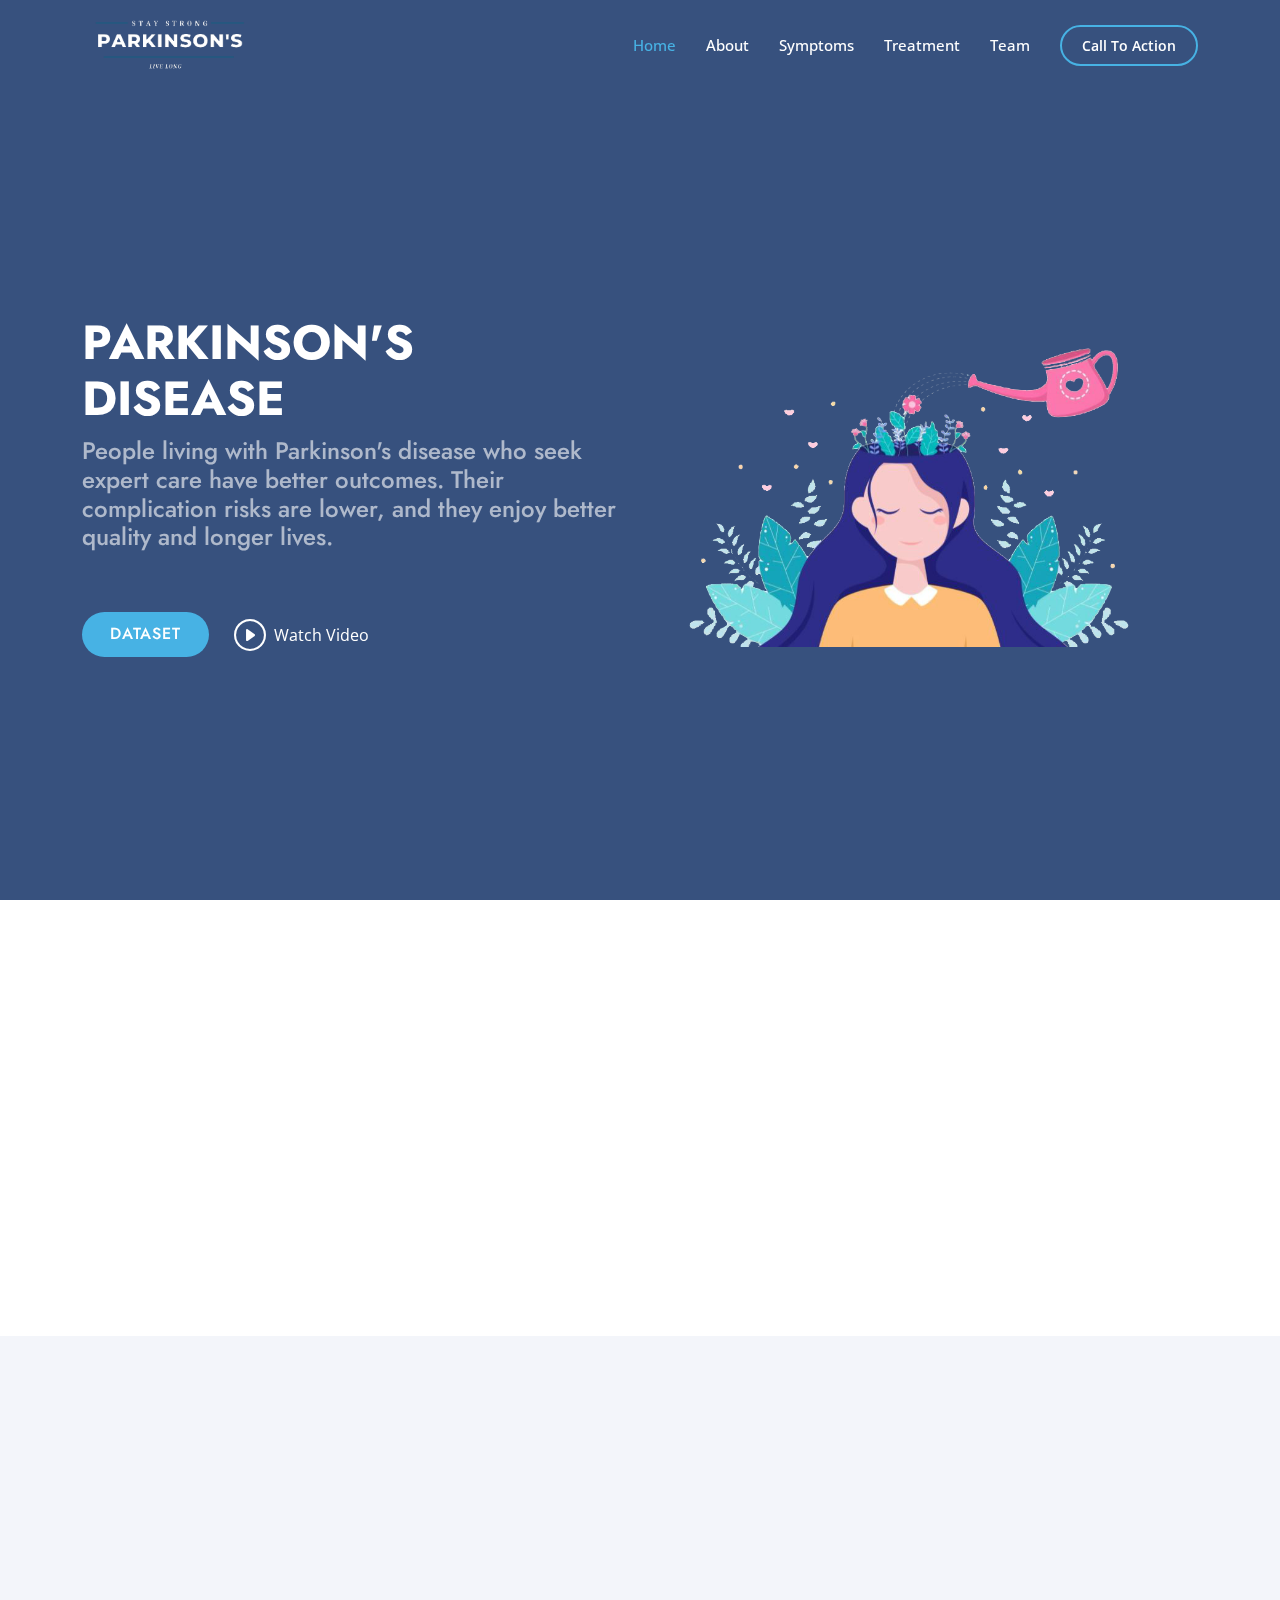
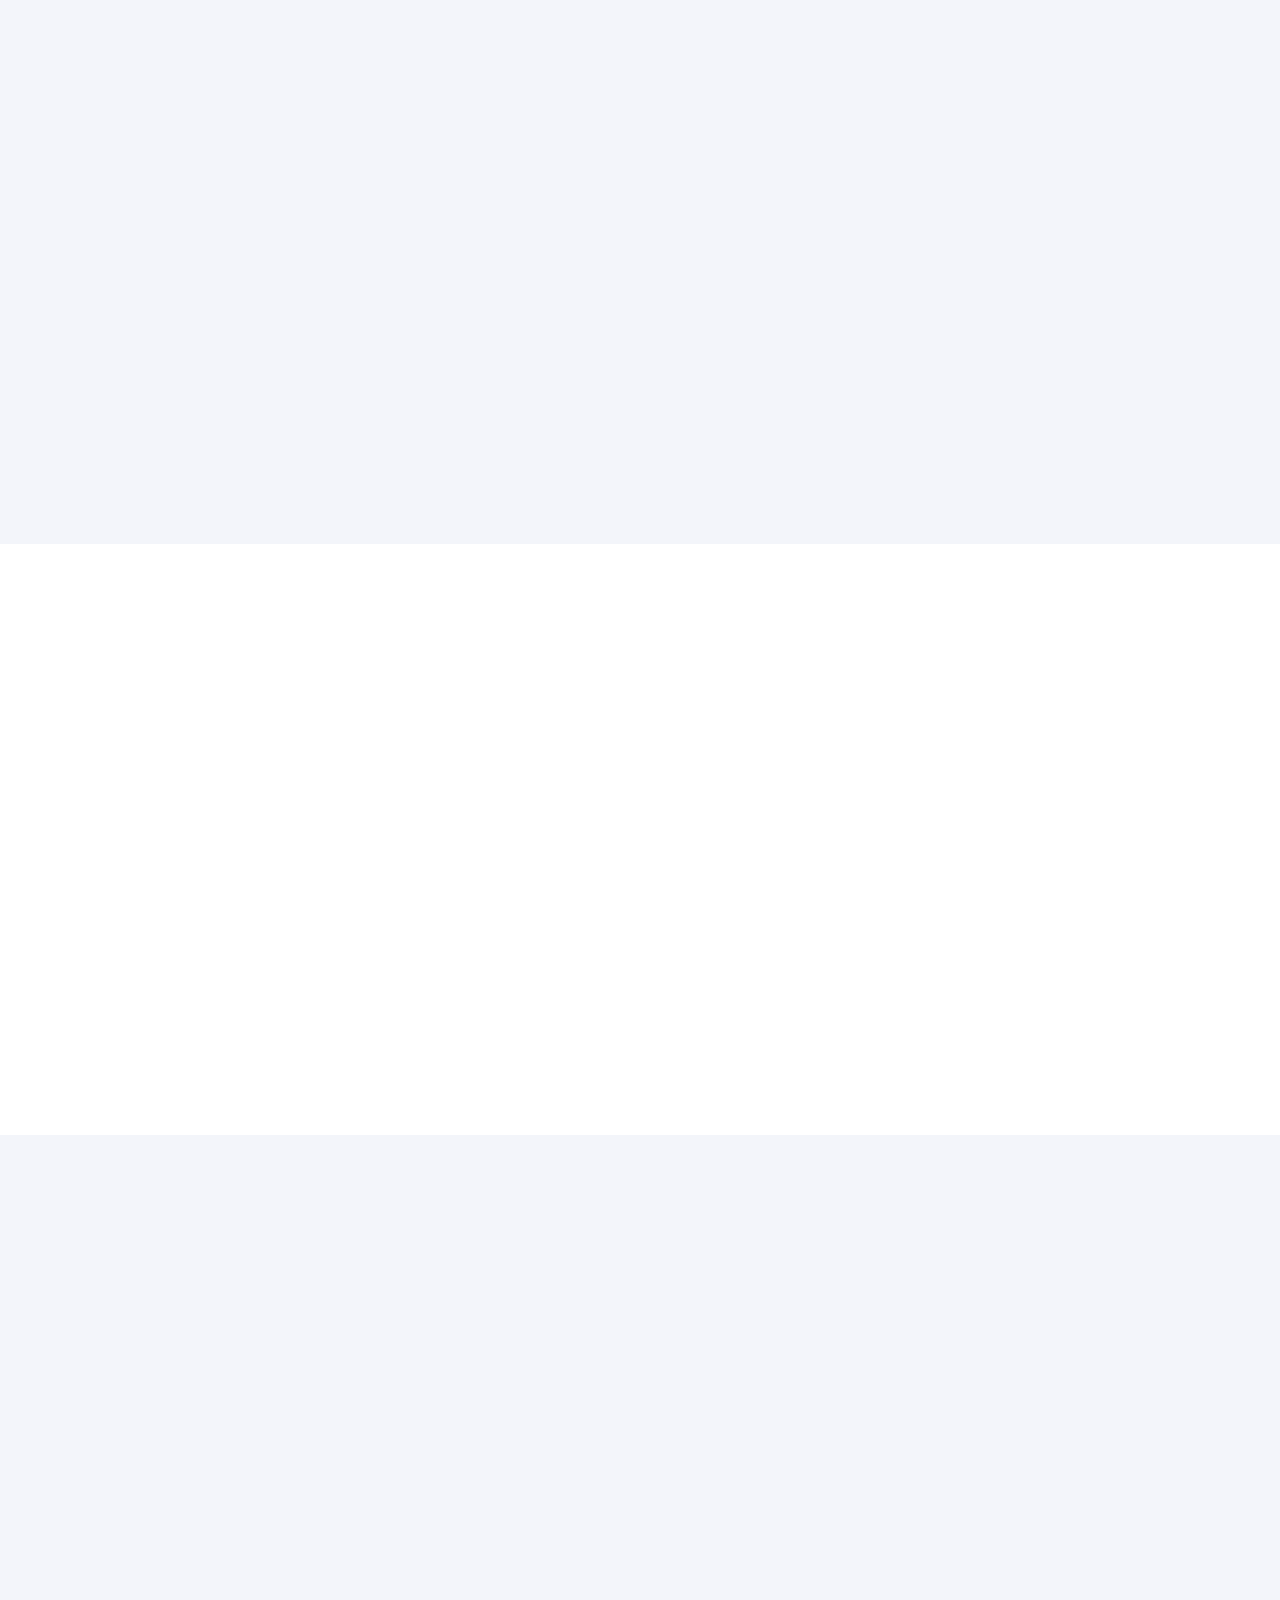
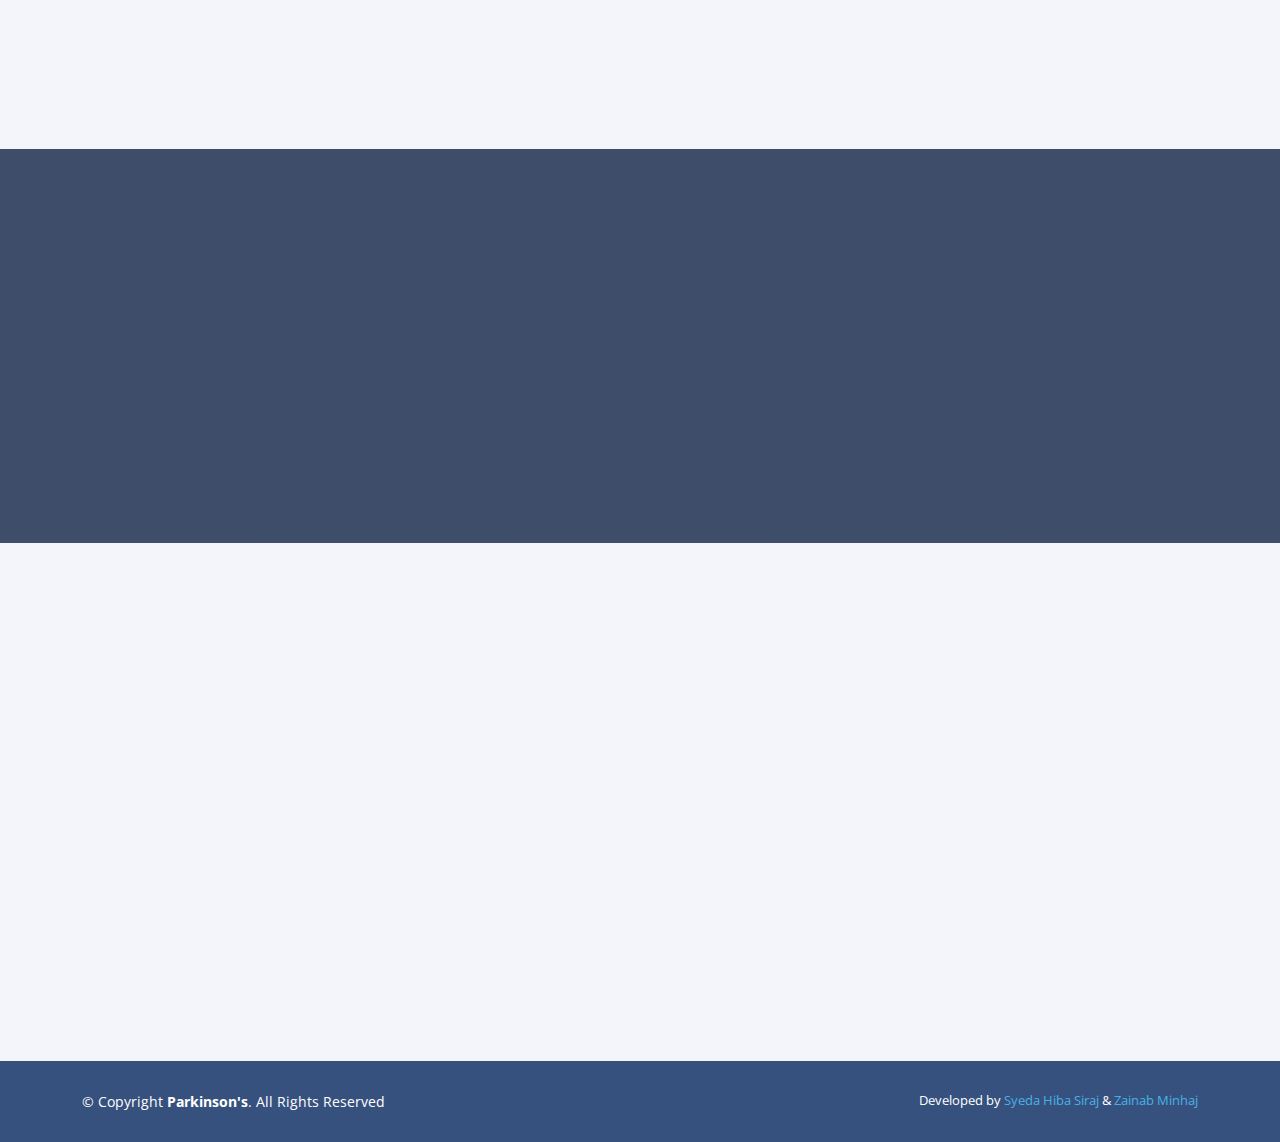
==== index.html @ 61bc29c6 "first commit" ====
<!DOCTYPE html>
<html lang="en">

<head>
  <meta charset="utf-8">
  <meta content="width=device-width, initial-scale=1.0" name="viewport">

  <meta content="" name="description">
  <meta content="" name="keywords">

  <!-- Favicons -->
  <link href="assets/img/main-bg.png" rel="icon">

  <!-- Google Fonts -->
  <link href="https://fonts.googleapis.com/css?family=Open+Sans:300,300i,400,400i,600,600i,700,700i|Jost:300,300i,400,400i,500,500i,600,600i,700,700i|Poppins:300,300i,400,400i,500,500i,600,600i,700,700i" rel="stylesheet">

  <!-- Vendor CSS Files -->
  <link href="assets/vendor/aos/aos.css" rel="stylesheet">
  <link href="assets/vendor/bootstrap/css/bootstrap.min.css" rel="stylesheet">
  <link href="assets/vendor/bootstrap-icons/bootstrap-icons.css" rel="stylesheet">
  <link href="assets/vendor/boxicons/css/boxicons.min.css" rel="stylesheet">
  <link href="assets/vendor/glightbox/css/glightbox.min.css" rel="stylesheet">
  <link href="assets/vendor/remixicon/remixicon.css" rel="stylesheet">
  <link href="assets/vendor/swiper/swiper-bundle.min.css" rel="stylesheet">

  <!-- Main CSS File -->
  <link href="assets/css/style.css" rel="stylesheet">
</head>

<body>

  <!-- ======= Header ======= -->
  <header id="header" class="fixed-top ">
    <div class="container d-flex align-items-center">

      <!-- <h1 class="logo me-auto"><a href="index.html">Arsha</a></h1> -->
      <a href="index.html" class="logo me-auto"><img src="assets/img/logo.png" alt="" class="img"></a>

      <nav id="navbar" class="navbar">
        <ul>
          <li><a class="nav-link scrollto active" href="#hero">Home</a></li>
          <li><a class="nav-link scrollto" href="#about">About</a></li>
          <li><a class="nav-link scrollto" href="#skills">Symptoms</a></li>
          <li><a class="nav-link scrollto" href="#services">Treatment</a></li>
          <li><a class="nav-link scrollto" href="#team">Team</a></li>
          <!-- <li><a class="nav-link scrollto" href="#contact">Work Flow</a></li> -->
          <li><a class="getstarted scrollto" href="#cta">Call To Action</a></li>
        </ul>
        <i class="bi bi-list mobile-nav-toggle"></i>
      </nav><!-- .navbar -->

    </div>
  </header><!-- End Header -->

  <!-- ======= Hero Section ======= -->
  <section id="hero" class="d-flex align-items-center">

    <div class="container">
      <div class="row">
        <div class="col-lg-6 d-flex flex-column justify-content-center pt-4 pt-lg-0 order-2 order-lg-1" data-aos="fade-up" data-aos-delay="200">
          <h1>PARKINSON'S DISEASE</h1>
          <h2>People living with Parkinson's disease who seek expert care have better outcomes. Their complication risks are lower, and they enjoy better quality and longer lives.</h2>
          <div class="d-flex justify-content-center justify-content-lg-start">
            <a href="https://drive.google.com/file/d/1nXP-bXCT-gIPBkwnV91a4RFwN1dkBr7x/view?usp=sharing" class="btn-get-started scrollto">DATASET</a>
            <a href="https://www.youtube.com/watch?v=ODX2-C2uEAs" class="glightbox btn-watch-video"><i class="bi bi-play-circle"></i><span>Watch Video</span></a>
          </div>
        </div>
        <div class="col-lg-6 order-1 order-lg-2 hero-img" data-aos="zoom-in" data-aos-delay="200">
          <img src="assets/img/new-bg-illustration.png" class="img-fluid animated" alt="">
        </div>
      </div>
    </div>

  </section><!-- End Hero -->

  <main id="main">

    <!-- ======= Cliens Section ======= -->
    <!-- <section id="cliens" class="cliens section-bg">
      <div class="container">

        <div class="row" data-aos="zoom-in">

          <div class="col-lg-2 col-md-4 col-6 d-flex align-items-center justify-content-center">
            <img src="assets/img/clients/client-1.png" class="img-fluid" alt="">
          </div>

          <div class="col-lg-2 col-md-4 col-6 d-flex align-items-center justify-content-center">
            <img src="assets/img/clients/client-2.png" class="img-fluid" alt="">
          </div>

          <div class="col-lg-2 col-md-4 col-6 d-flex align-items-center justify-content-center">
            <img src="assets/img/clients/client-3.png" class="img-fluid" alt="">
          </div>

          <div class="col-lg-2 col-md-4 col-6 d-flex align-items-center justify-content-center">
            <img src="assets/img/clients/client-4.png" class="img-fluid" alt="">
          </div>

          <div class="col-lg-2 col-md-4 col-6 d-flex align-items-center justify-content-center">
            <img src="assets/img/clients/client-5.png" class="img-fluid" alt="">
          </div>

          <div class="col-lg-2 col-md-4 col-6 d-flex align-items-center justify-content-center">
            <img src="assets/img/clients/client-6.png" class="img-fluid" alt="">
          </div>

        </div>

      </div>
    </section>End Cliens Section -->

    <!-- ======= About Us Section ======= -->
    <section id="about" class="about">
      <div class="container" data-aos="fade-up">

        <div class="section-title">
          <h2>What is Parkinson’s disease?</h2>
        </div>

        <div class="row content">
          <div class="col-lg-6">
            <p>
              Parkinson’s disease is a nervous system disease that affects your ability to control movement.
            </p>
            <ul>
              <li><i class="ri-check-double-line"></i>About 50% more men than women get Parkinson’s disease. </li>
              <li><i class="ri-check-double-line"></i>It is most commonly seen in persons 60 years of age and older.</li>
              <li><i class="ri-check-double-line"></i>About 60,000 new cases of Parkinson’s disease are diagnosed in the United States each year.</li>
            </ul>
          </div>
          <div class="col-lg-6 pt-4 pt-lg-0">
            <p>
              The disease usually starts out slowly and worsens over time. If you have Parkinson’s disease, you may shake, have muscle stiffness, and have trouble walking and maintaining your balance and coordination. As the disease worsens, you may have trouble talking, sleeping, have mental and memory problems, experience behavioral changes and have other symptoms.
            </p>
            <a href="https://my.clevelandclinic.org/health/diseases/8525-parkinsons-disease-an-overview" class="btn-learn-more">Learn More</a>
          </div>
        </div>

      </div>
    </section><!-- End About Us Section -->

    <!-- ======= Why Us Section ======= -->
    <section id="why-us" class="why-us section-bg">
      <div class="container-fluid" data-aos="fade-up">

        <div class="row">

          <div class="col-lg-7 d-flex flex-column justify-content-center align-items-stretch  order-2 order-lg-1">

            <div class="content">
              <h3>Different stages of <strong>Parkinson’s disease?</strong></h3>
              <p>
                Each person with Parkinson’s disease experiences symptoms in their own unique way. The disease progresses from early stage to mid-stage to advanced stage. 
              </p>
            </div>

            <div class="accordion-list">
              <ul>
                <li>
                  <a data-bs-toggle="collapse" class="collapse" data-bs-target="#accordion-list-1"><span>01</span> Early stage : The initial state <i class="bx bx-chevron-down icon-show"></i><i class="bx bx-chevron-up icon-close"></i></a>
                  <div id="accordion-list-1" class="collapse show" data-bs-parent=".accordion-list">
                    <p>
                      Early symptoms of Parkinson’s disease are usually mild and typically occur slowly and do not interfere with daily activities. Sometimes early symptoms are not easy to detect or you may think early symptoms are simply normal signs of aging. You may have fatigue or a general sense of uneasiness. You may feel a slight tremor or have difficulty standing.
                    </p>
                  </div>
                </li>

                <li>
                  <a data-bs-toggle="collapse" data-bs-target="#accordion-list-2" class="collapsed"><span>02</span> Mid-stage : The intermediate state <i class="bx bx-chevron-down icon-show"></i><i class="bx bx-chevron-up icon-close"></i></a>
                  <div id="accordion-list-2" class="collapse" data-bs-parent=".accordion-list">
                    <p>
                      Symptoms start getting worse. Tremor, muscle stiffness and movement problems may now affect both sides of the body. Balance problems and falls are becoming more common. You may still be fully independent but daily tasks of everyday living, such as bathing and dressing, are becoming more difficult to do and take longer to complete.
                    </p>
                  </div>
                </li>

                <li>
                  <a data-bs-toggle="collapse" data-bs-target="#accordion-list-3" class="collapsed"><span>03</span> Advanced stage : The eventual state <i class="bx bx-chevron-down icon-show"></i><i class="bx bx-chevron-up icon-close"></i></a>
                  <div id="accordion-list-3" class="collapse" data-bs-parent=".accordion-list">
                    <p>
                      You now require a wheelchair to get around or are bedridden. You may experience hallucinations or delusions. You now require full-time nursing care.
                    </p>
                  </div>
                </li>

              </ul>
            </div>

          </div>

          <div class="col-lg-5 align-items-stretch order-1 order-lg-2 img" style='background-image: url("assets/img/bg-illustration.png");' data-aos="zoom-in" data-aos-delay="150">&nbsp;</div>
        </div>

      </div>
    </section><!-- End Why Us Section -->

    <!-- ======= Skills Section ======= -->
    <section id="skills" class="skills">
      <div class="container" data-aos="fade-up">

        <div class="row">
          <div class="col-lg-6 d-flex align-items-center" data-aos="fade-right" data-aos-delay="100">
            <img src="assets/img/symptoms.png" class="img-fluid" alt="">
          </div>
          <div class="col-lg-6 pt-4 pt-lg-0 content" data-aos="fade-left" data-aos-delay="100">
            <h3>PD Symptoms</h3>
            <p class="fst-italic">
              Symptoms of Parkinson’s disease and the rate of decline vary widely from person to person.
            </p>

            <div class="skills-content">

              <div class="progress">
                <span class="skill">Tremor <i class="val">87%</i></span>
                <div class="progress-bar-wrap">
                  <div class="progress-bar" role="progressbar" aria-valuenow="87" aria-valuemin="0" aria-valuemax="100"></div>
                </div>
              </div>

              <div class="progress">
                <span class="skill">Slowness of movement<i class="val">80%</i></span>
                <div class="progress-bar-wrap">
                  <div class="progress-bar" role="progressbar" aria-valuenow="80" aria-valuemin="0" aria-valuemax="100"></div>
                </div>
              </div>

              <div class="progress">
                <span class="skill">Rigid muscles/stiff limbs <i class="val">75%</i></span>
                <div class="progress-bar-wrap">
                  <div class="progress-bar" role="progressbar" aria-valuenow="75" aria-valuemin="0" aria-valuemax="100"></div>
                </div>
              </div>

              <div class="progress">
                <span class="skill">Coordination problems <i class="val">65%</i></span>
                <div class="progress-bar-wrap">
                  <div class="progress-bar" role="progressbar" aria-valuenow="65" aria-valuemin="0" aria-valuemax="100"></div>
                </div>
              </div>

              <div class="progress">
                <span class="skill">Muscle twisting, spasms or cramps <i class="val">55%</i></span>
                <div class="progress-bar-wrap">
                  <div class="progress-bar" role="progressbar" aria-valuenow="55" aria-valuemin="0" aria-valuemax="100"></div>
                </div>
              </div>

              <div class="progress">
                <span class="skill">Stooped posture <i class="val">47%</i></span>
                <div class="progress-bar-wrap">
                  <div class="progress-bar" role="progressbar" aria-valuenow="47" aria-valuemin="0" aria-valuemax="100"></div>
                </div>
              </div>

            </div>

          </div>
        </div>

      </div>
    </section><!-- End Skills Section -->

    <!-- ======= Treatment Section ======= -->
    <section id="services" class="services section-bg">
      <div class="container" data-aos="fade-up">

        <div class="section-title">
          <h2>Treatment</h2>
          <p>Medications are the main treatment method for patients with Parkinson’s disease. Doctors work closely with there patients to develop a treatment plan best suited for them based on the severity of the Parkinson's disease at the time of diagnosis, side effects of the drug class and success or failure of symptom control of the medications that they try.</p>
        </div>

        <div class="row">
          <div class="col-xl-3 col-md-6 d-flex align-items-stretch" data-aos="zoom-in" data-aos-delay="100">
            <div class="icon-box">
              <div class="icon"><i class="bx bxl-dribbble"></i></div>
              <h4><a href="https://go.drugbank.com/drugs/DB01235">Levodopa</a></h4>
              <p>Nerve cells use levodopa to make dopamine, which replenishes the low amount found in the brain of persons with Parkinson’s disease.</p>
            </div>
          </div>

          <div class="col-xl-3 col-md-6 d-flex align-items-stretch mt-4 mt-md-0" data-aos="zoom-in" data-aos-delay="200">
            <div class="icon-box">
              <div class="icon"><i class="bx bx-file"></i></div>
              <h4><a href="https://www.parkinson.org/Understanding-Parkinsons/Treatment/Prescription-Medications/MAO-B-Inhibitors">MAO B inhibitors</a></h4>
              <p>These drugs block a particular brain enzyme – monoamine oxidase B (MAO B) – that breaks down dopamine in one's brain. </p>
            </div>
          </div>

          <div class="col-xl-3 col-md-6 d-flex align-items-stretch mt-4 mt-xl-0" data-aos="zoom-in" data-aos-delay="300">
            <div class="icon-box">
              <div class="icon"><i class="bx bx-tachometer"></i></div>
              <h4><a href="https://www.healthline.com/health/anticholinergics#:~:text=Anticholinergics%20are%20drugs%20that%20block,urinary%20incontinence">Anticholinergics</a></h4>
              <p>These drugs help reduce tremor and muscle stiffness. Examples include benztropine (Cogentin®) and trihexyphenidyl (Artane®).</p>
            </div>
          </div>

          <div class="col-xl-3 col-md-6 d-flex align-items-stretch mt-4 mt-xl-0" data-aos="zoom-in" data-aos-delay="400">
            <div class="icon-box">
              <div class="icon"><i class="bx bx-layer"></i></div>
              <h4><a href="https://medlineplus.gov/druginfo/meds/a619053.html">Istradefylline</a></h4>
              <p>Istradefylline is an adenosine A2A receptor antagonist. It is used for people taking carbidopa-levodopa but experiencing off symptoms.</p>
            </div>
          </div>

        </div>

      </div>
    </section><!-- End Treatment Section -->

    <!-- ======= Cta Section ======= -->
    <section id="cta" class="cta">
      <div class="container" data-aos="zoom-in">

        <div class="row">
          <div class="col-lg-9 text-center text-lg-start">
            <h3>Call To Action</h3>
            <p>Machine Learning model - SVM (Support Vector Machine Classifier) is being used to evaluate various human voice deflections to confirm Parkinson's disease symptoms. A large amount of data is collected in our model from both the normal person and the previously affected person with Parkinson's disease. Machine learning algorithms are used to train this data. The project achieved an efficiency rate of 88%.</p>
          </div>
          <div class="col-lg-3 cta-btn-container text-center">
            <a class="cta-btn align-middle" href="https://syedahiba19.github.io/Parkinsons-disease-ML-Project/">Call To Action</a>
          </div>
        </div>

      </div>
    </section><!-- End Cta Section -->

    <!-- ======= Team Section ======= -->
    <section id="team" class="team section-bg">
      <div class="container" data-aos="fade-up">

        <div class="section-title">
          <h2>Team</h2>
          <p>
            We are an enthusiastic team from MJCET pursuing 3rd year engineering in the field of Information Technology, who created this website as an information portal to understand what Parkinson's Disease is and have evaluated and worked on SVM (Machine Learning Model) to train it to detect whether a person is suffering from the disease or not.
          </p>
        </div>

        <div class="row">

          <div class="col-lg-6">
            <div class="member d-flex align-items-start" data-aos="zoom-in" data-aos-delay="100">
              <div class="pic"><img src="assets/img/team/team-1.jpg" class="img-fluid" alt="" height="331" width="339"></div>
              <div class="member-info">
                <h4>Syeda Hiba Siraj</h4>
                <span>Student | MJCET</span>
                <p>Developed the website, analyzed PD dataset and worked on the ML code</p>
                <div class="social">
                  <a href=""><i class="ri-twitter-fill"></i></a>
                  <a href=""><i class="ri-facebook-fill"></i></a>
                  <a href=""><i class="ri-instagram-fill"></i></a>
                  <a href=""> <i class="ri-linkedin-box-fill"></i> </a>
                </div>
              </div>
            </div>
          </div>

          <div class="col-lg-6 mt-4 mt-lg-0">
            <div class="member d-flex align-items-start" data-aos="zoom-in" data-aos-delay="200">
              <div class="pic"><img src="assets/img/team/team-2.jpg" class="img-fluid" alt=""></div>
              <div class="member-info">
                <h4>Zainab Minhaj</h4>
                <span>Student | MJCET</span>
                <p>Desgined the skeleton of the website, researched on the ML model - SVM</p>
                <div class="social">
                  <a href=""><i class="ri-twitter-fill"></i></a>
                  <a href=""><i class="ri-facebook-fill"></i></a>
                  <a href=""><i class="ri-instagram-fill"></i></a>
                  <a href=""> <i class="ri-linkedin-box-fill"></i> </a>
                </div>
              </div>
            </div>
          </div>

        </div>

      </div>
    </section><!-- End Team Section -->

  </main><!-- End #main -->

  <!-- ======= Footer ======= -->
  <footer id="footer">

    <div class="container footer-bottom clearfix">
      <div class="copyright">
        &copy; Copyright <strong><span>Parkinson's</span></strong>. All Rights Reserved
      </div>
      <div class="credits">
        Developed by <a href="https://www.linkedin.com/in/syedahiba19/">Syeda Hiba Siraj</a> & <a href="https://www.linkedin.com/in/zainab-minhaj/">Zainab Minhaj</a> 
      </div>
    </div>
  </footer><!-- End Footer -->

  <div id="preloader"></div>
  <a href="#" class="back-to-top d-flex align-items-center justify-content-center"><i class="bi bi-arrow-up-short"></i></a>

  <!-- Vendor JS Files -->
  <script src="assets/vendor/aos/aos.js"></script>
  <script src="assets/vendor/bootstrap/js/bootstrap.bundle.min.js"></script>
  <script src="assets/vendor/glightbox/js/glightbox.min.js"></script>
  <script src="assets/vendor/isotope-layout/isotope.pkgd.min.js"></script>
  <script src="assets/vendor/php-email-form/validate.js"></script>
  <script src="assets/vendor/swiper/swiper-bundle.min.js"></script>
  <script src="assets/vendor/waypoints/noframework.waypoints.js"></script>

  <!-- Template Main JS File -->
  <script src="assets/js/main.js"></script>

</body>

</html>
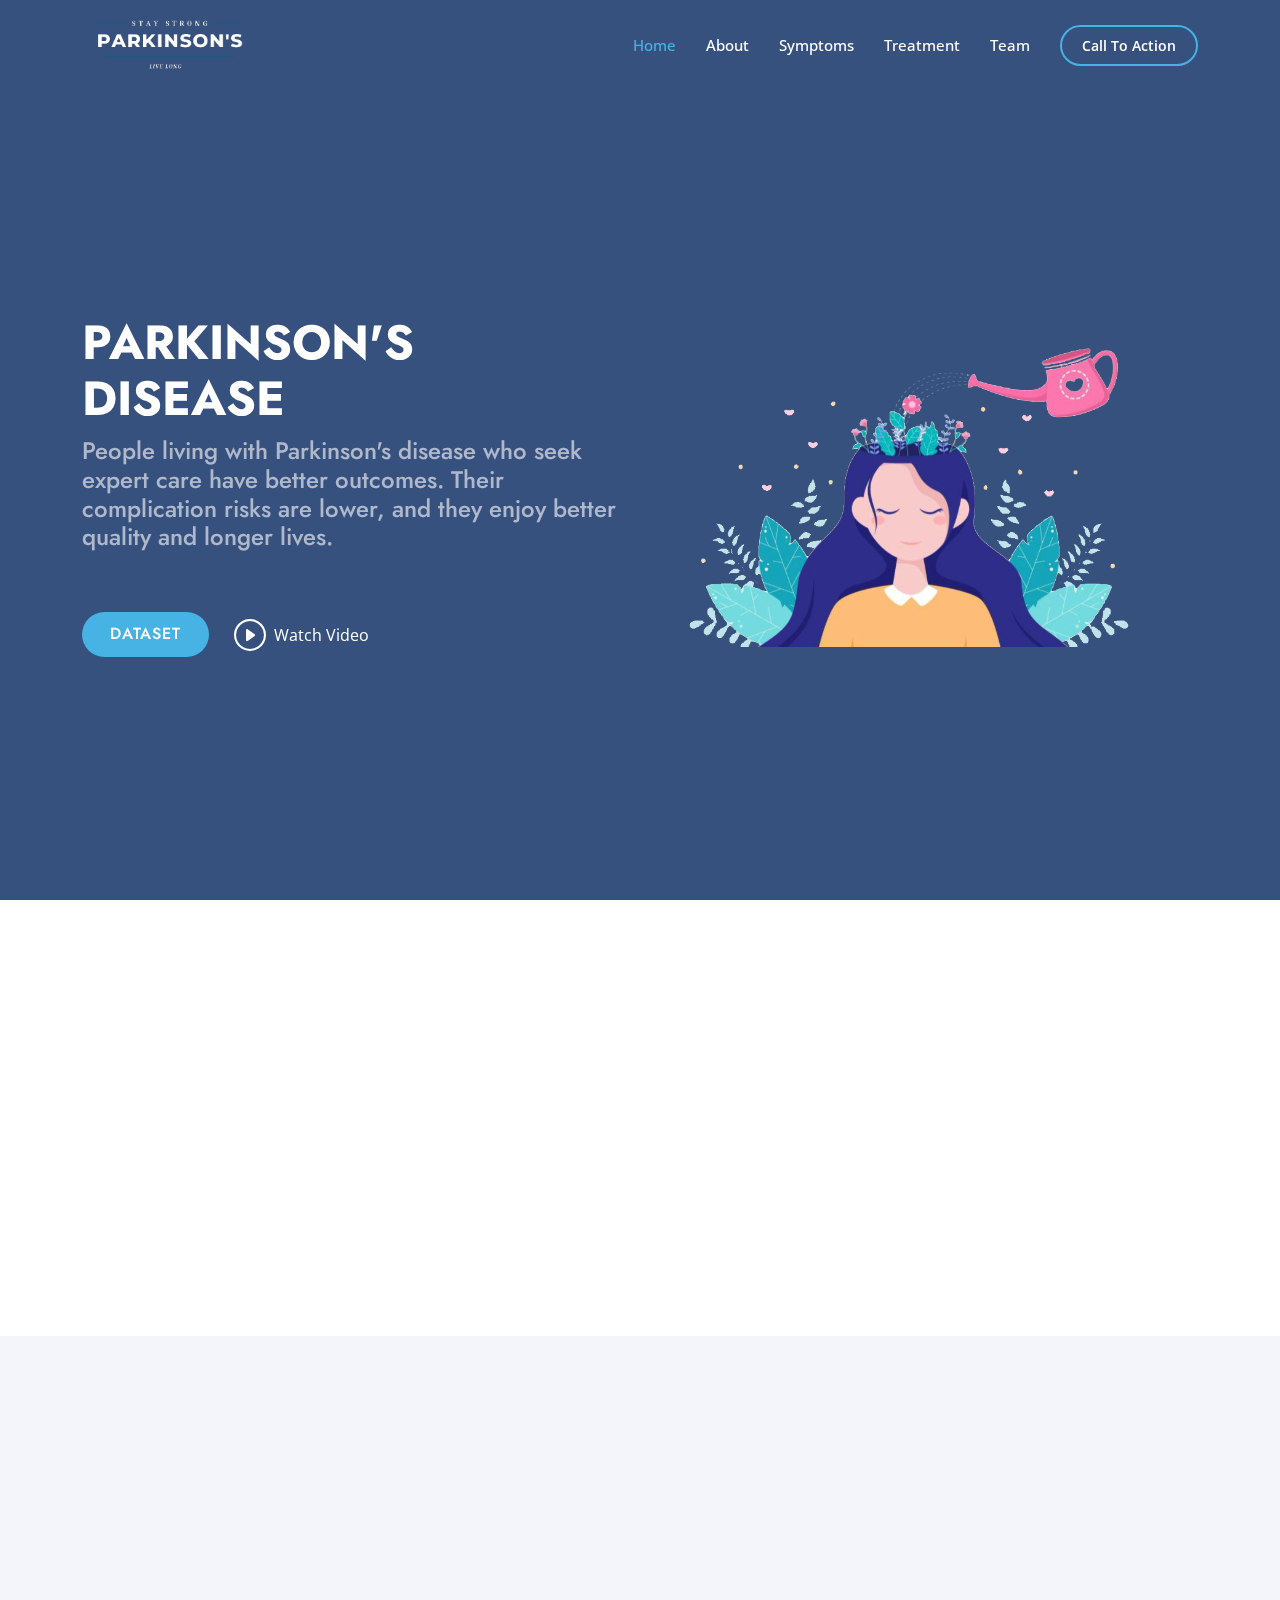
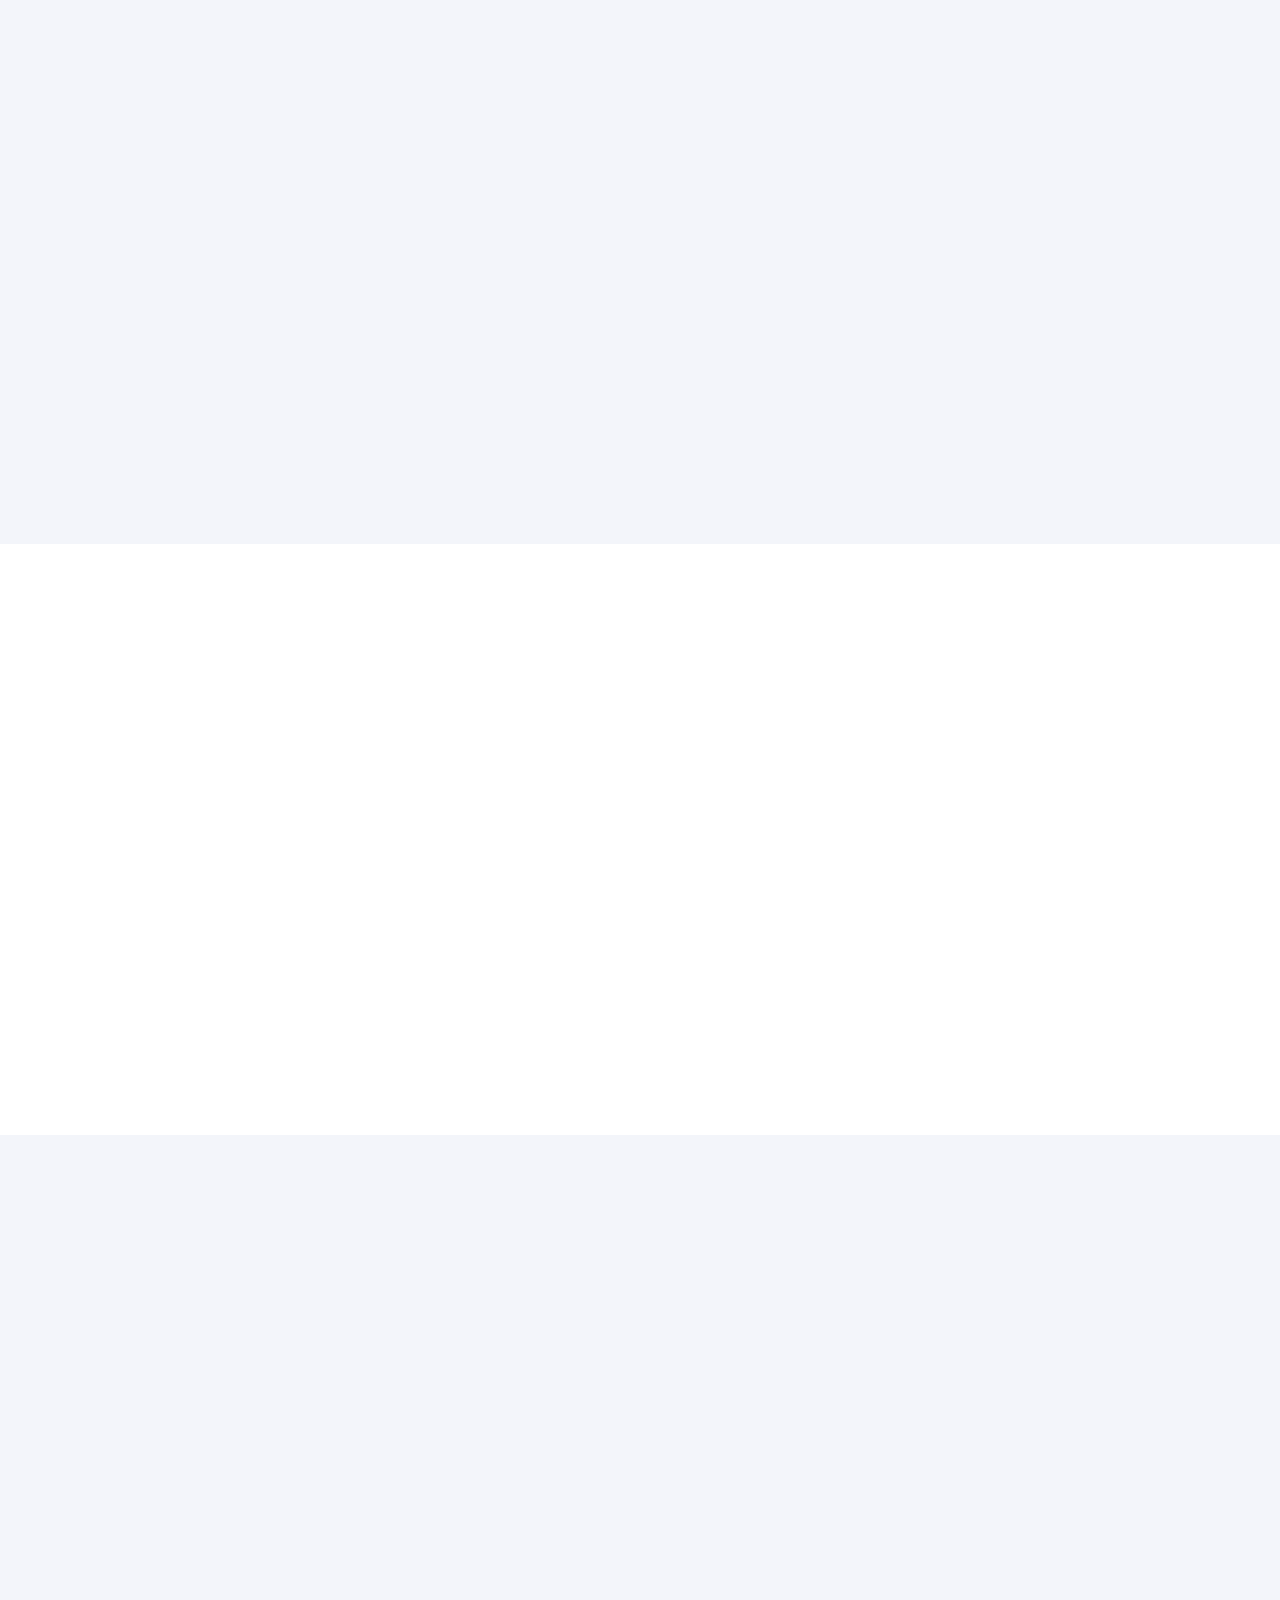
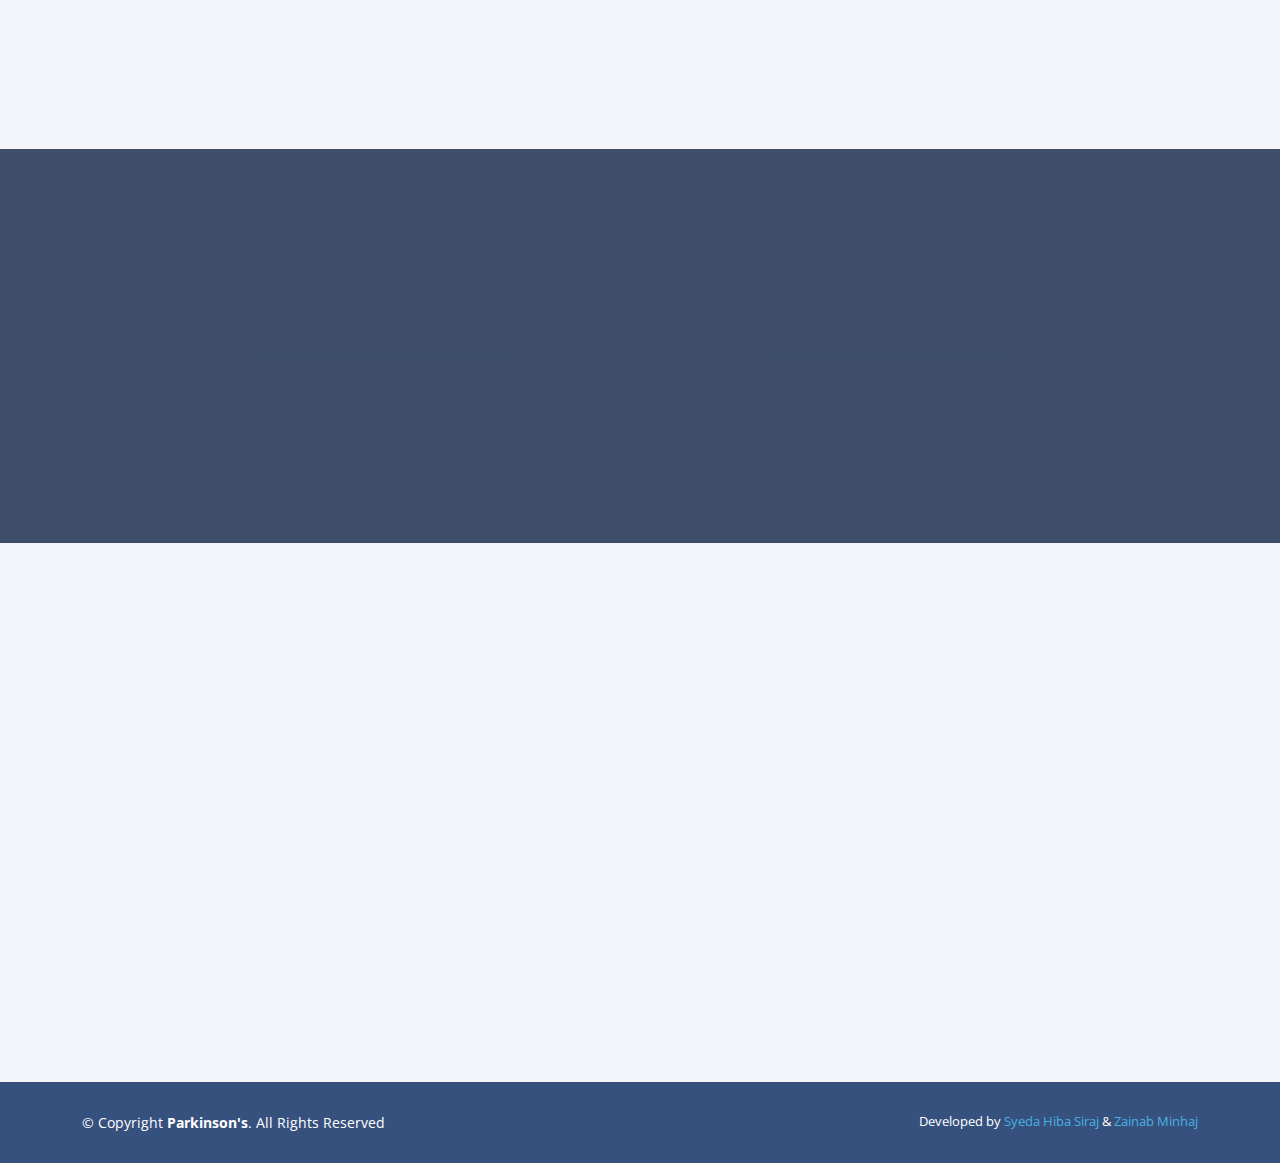
==== commit 368d2ffa: "updated team section" ====
--- a/index.html
+++ b/index.html
@@ -344,7 +344,7 @@
               <div class="member-info">
                 <h4>Syeda Hiba Siraj</h4>
                 <span>Student | MJCET</span>
-                <p>Developed the website, analyzed PD dataset and worked on the ML code</p>
+                <p>Developed the website, analyzed Parkinson's Disease dataset and worked on Support Vector Machine Classifier model code.</p>
                 <div class="social">
                   <a href=""><i class="ri-twitter-fill"></i></a>
                   <a href=""><i class="ri-facebook-fill"></i></a>
@@ -361,7 +361,7 @@
               <div class="member-info">
                 <h4>Zainab Minhaj</h4>
                 <span>Student | MJCET</span>
-                <p>Desgined the skeleton of the website, researched on the ML model - SVM</p>
+                <p>Desgined the skeleton of the website, researched on the Machine Learning model - Support Vector Machine Classifier</p>
                 <div class="social">
                   <a href=""><i class="ri-twitter-fill"></i></a>
                   <a href=""><i class="ri-facebook-fill"></i></a>
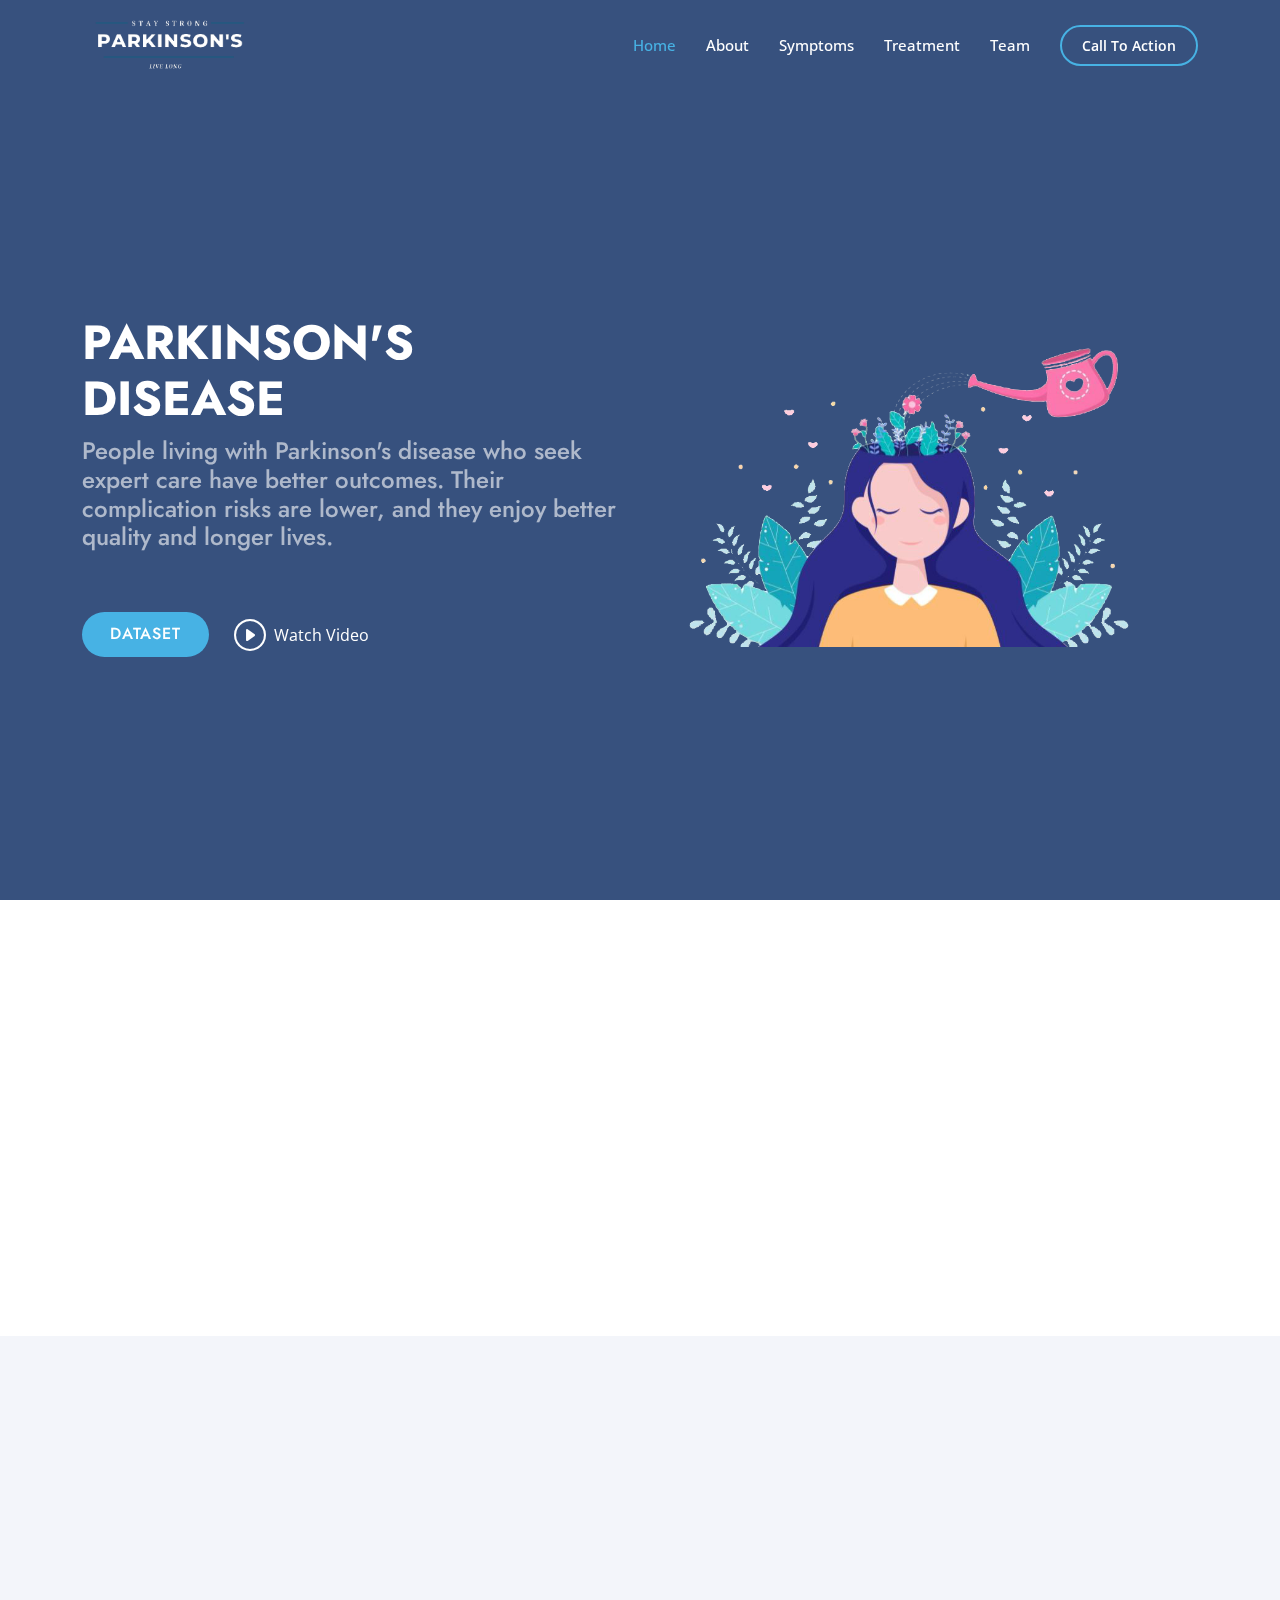
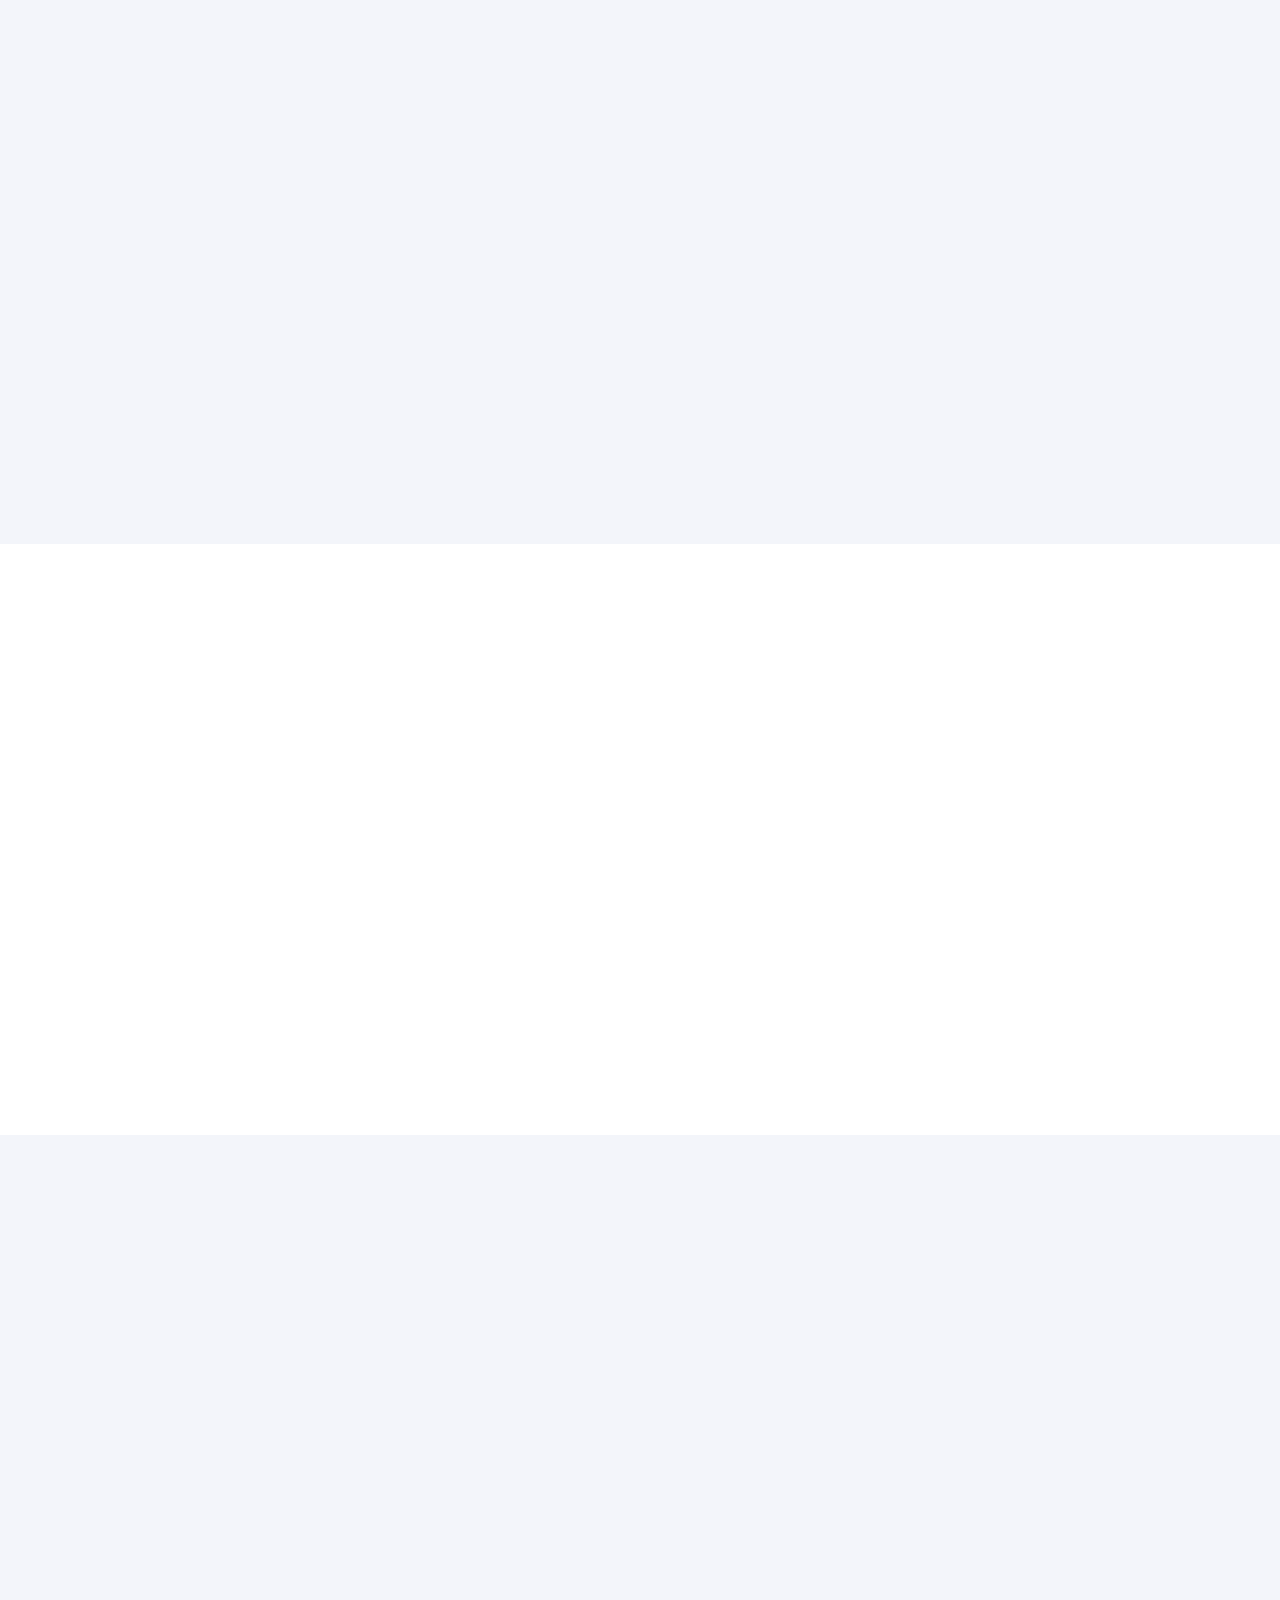
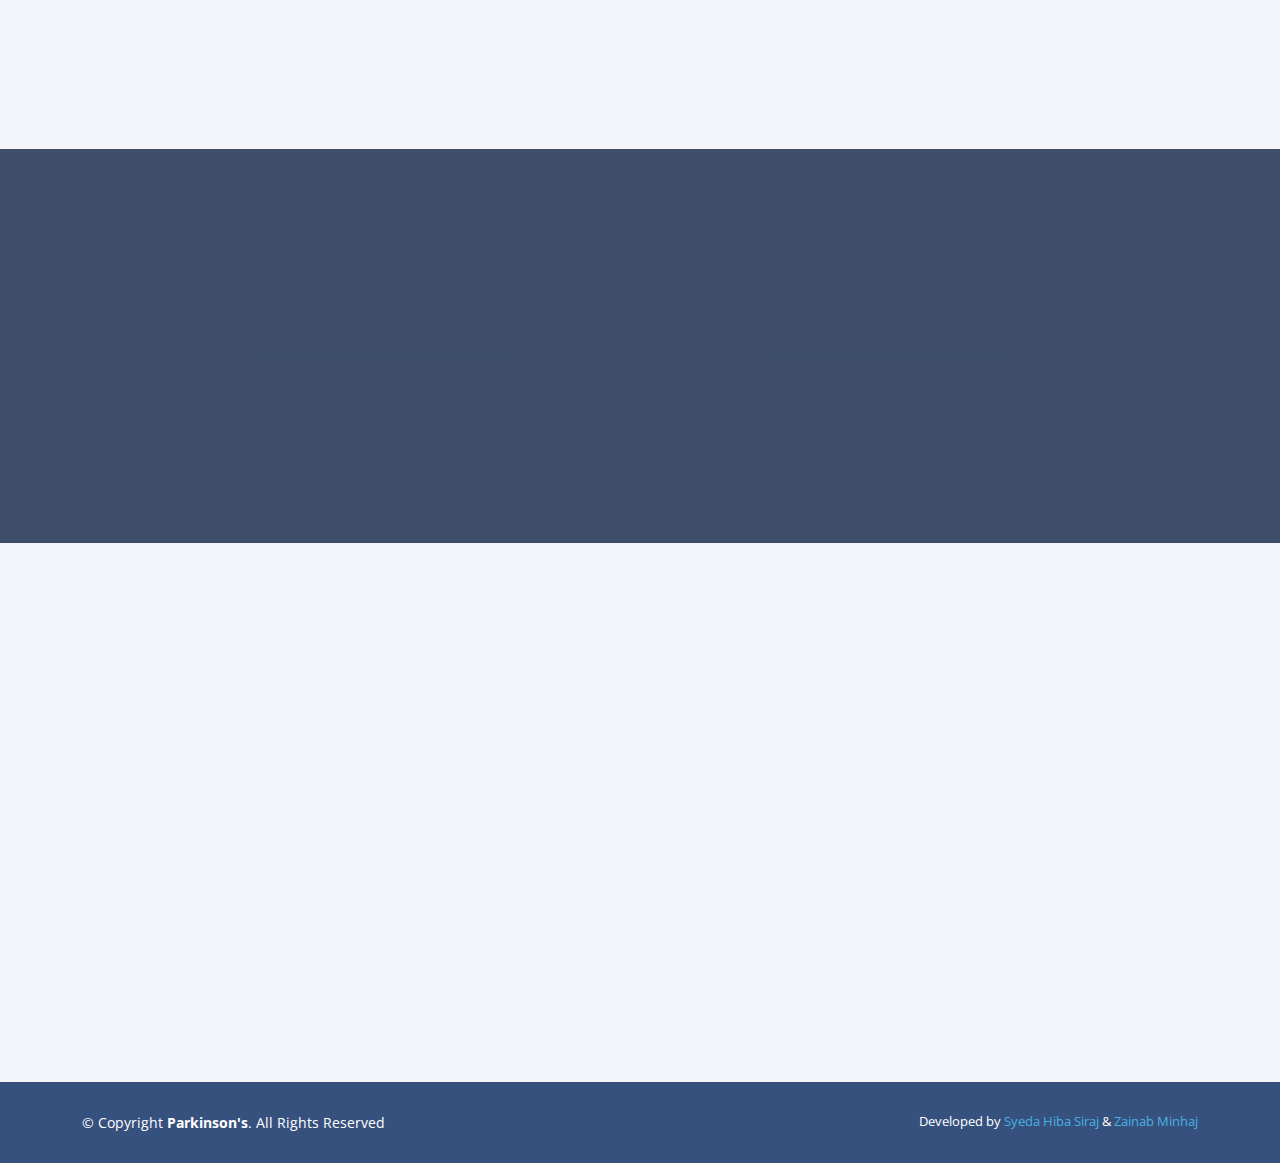
==== commit ac983ed5: "updated team section" ====
--- a/index.html
+++ b/index.html
@@ -361,7 +361,7 @@
               <div class="member-info">
                 <h4>Zainab Minhaj</h4>
                 <span>Student | MJCET</span>
-                <p>Desgined the skeleton of the website, researched on the Machine Learning model - Support Vector Machine Classifier</p>
+                <p>Designed the skeleton of the website, researched on the Machine Learning model - Support Vector Machine Classifier</p>
                 <div class="social">
                   <a href=""><i class="ri-twitter-fill"></i></a>
                   <a href=""><i class="ri-facebook-fill"></i></a>
--- a/assets/css/style.css
+++ b/assets/css/style.css
@@ -392,7 +392,7 @@
 }
 @media (max-width: 991px) {
   #hero {
-    height: 75vh;
+    height: 85vh;
     text-align: center;
   }
   #hero .animated {
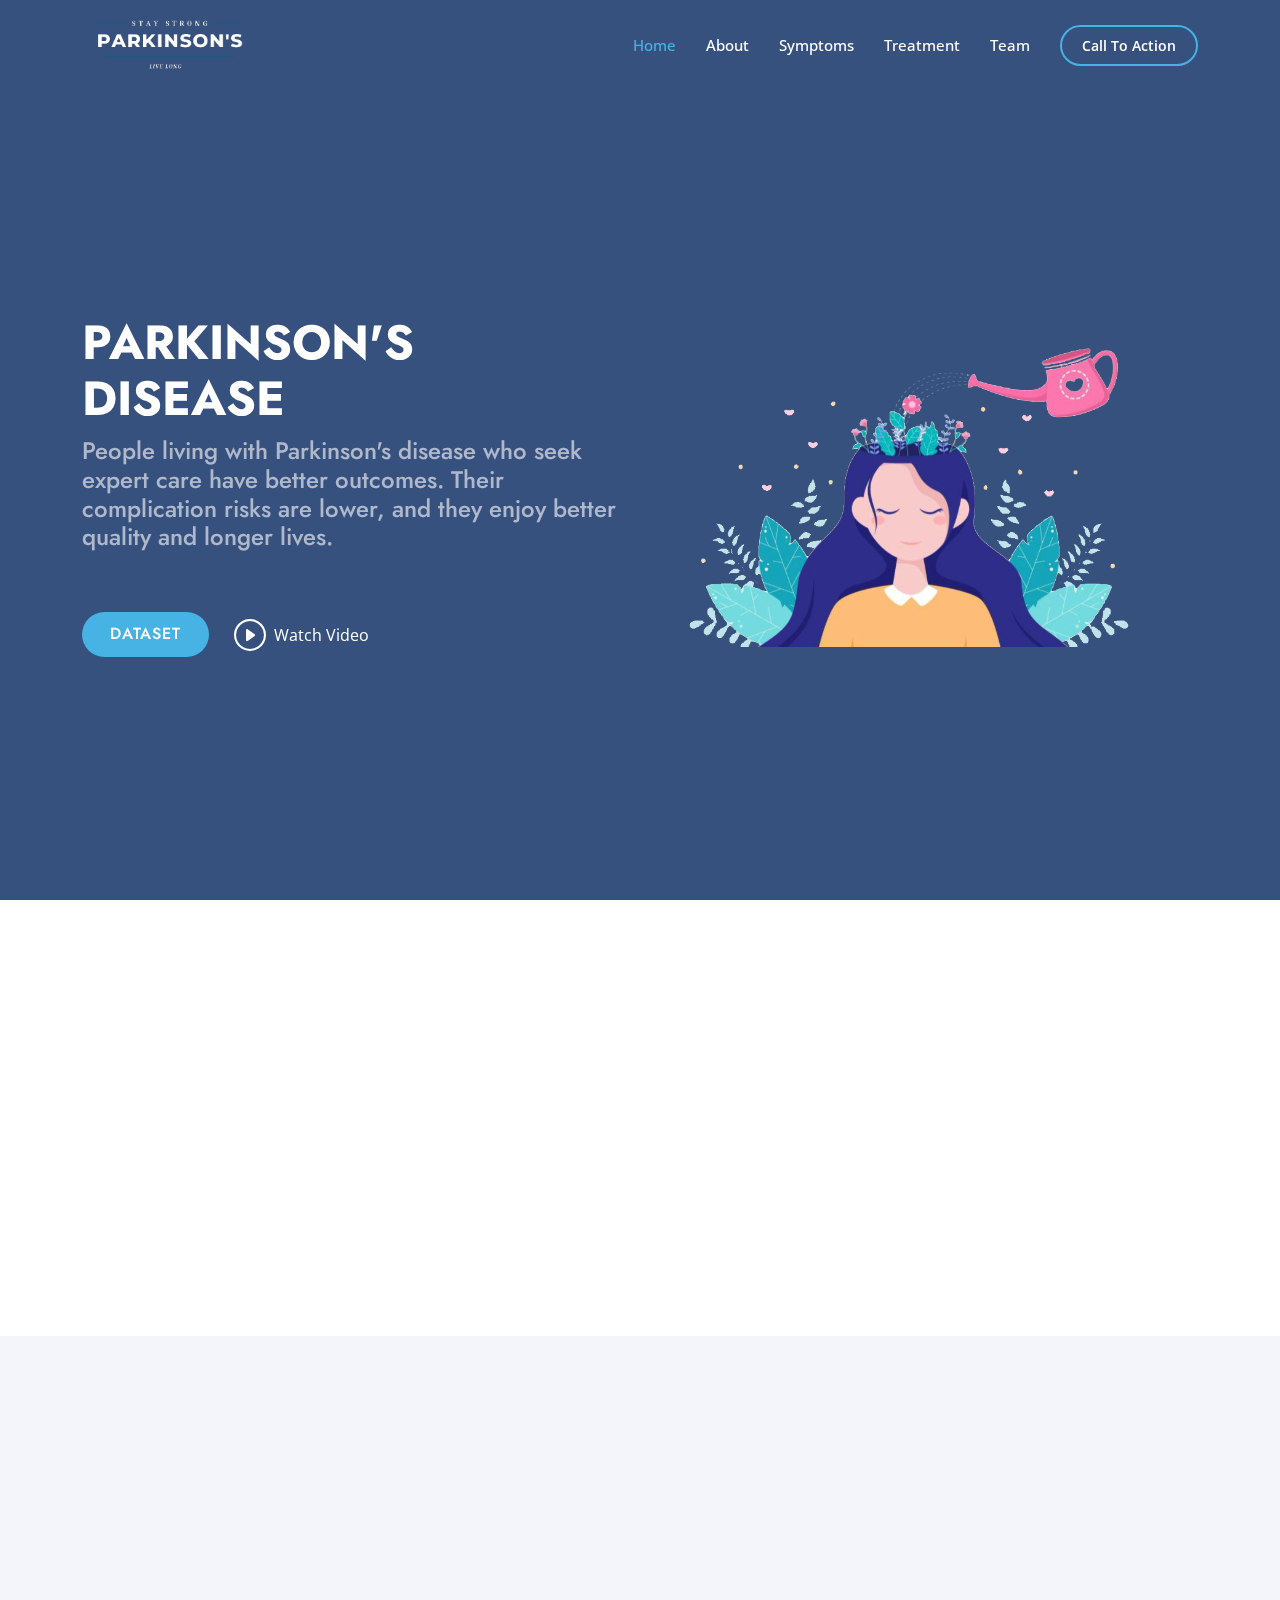
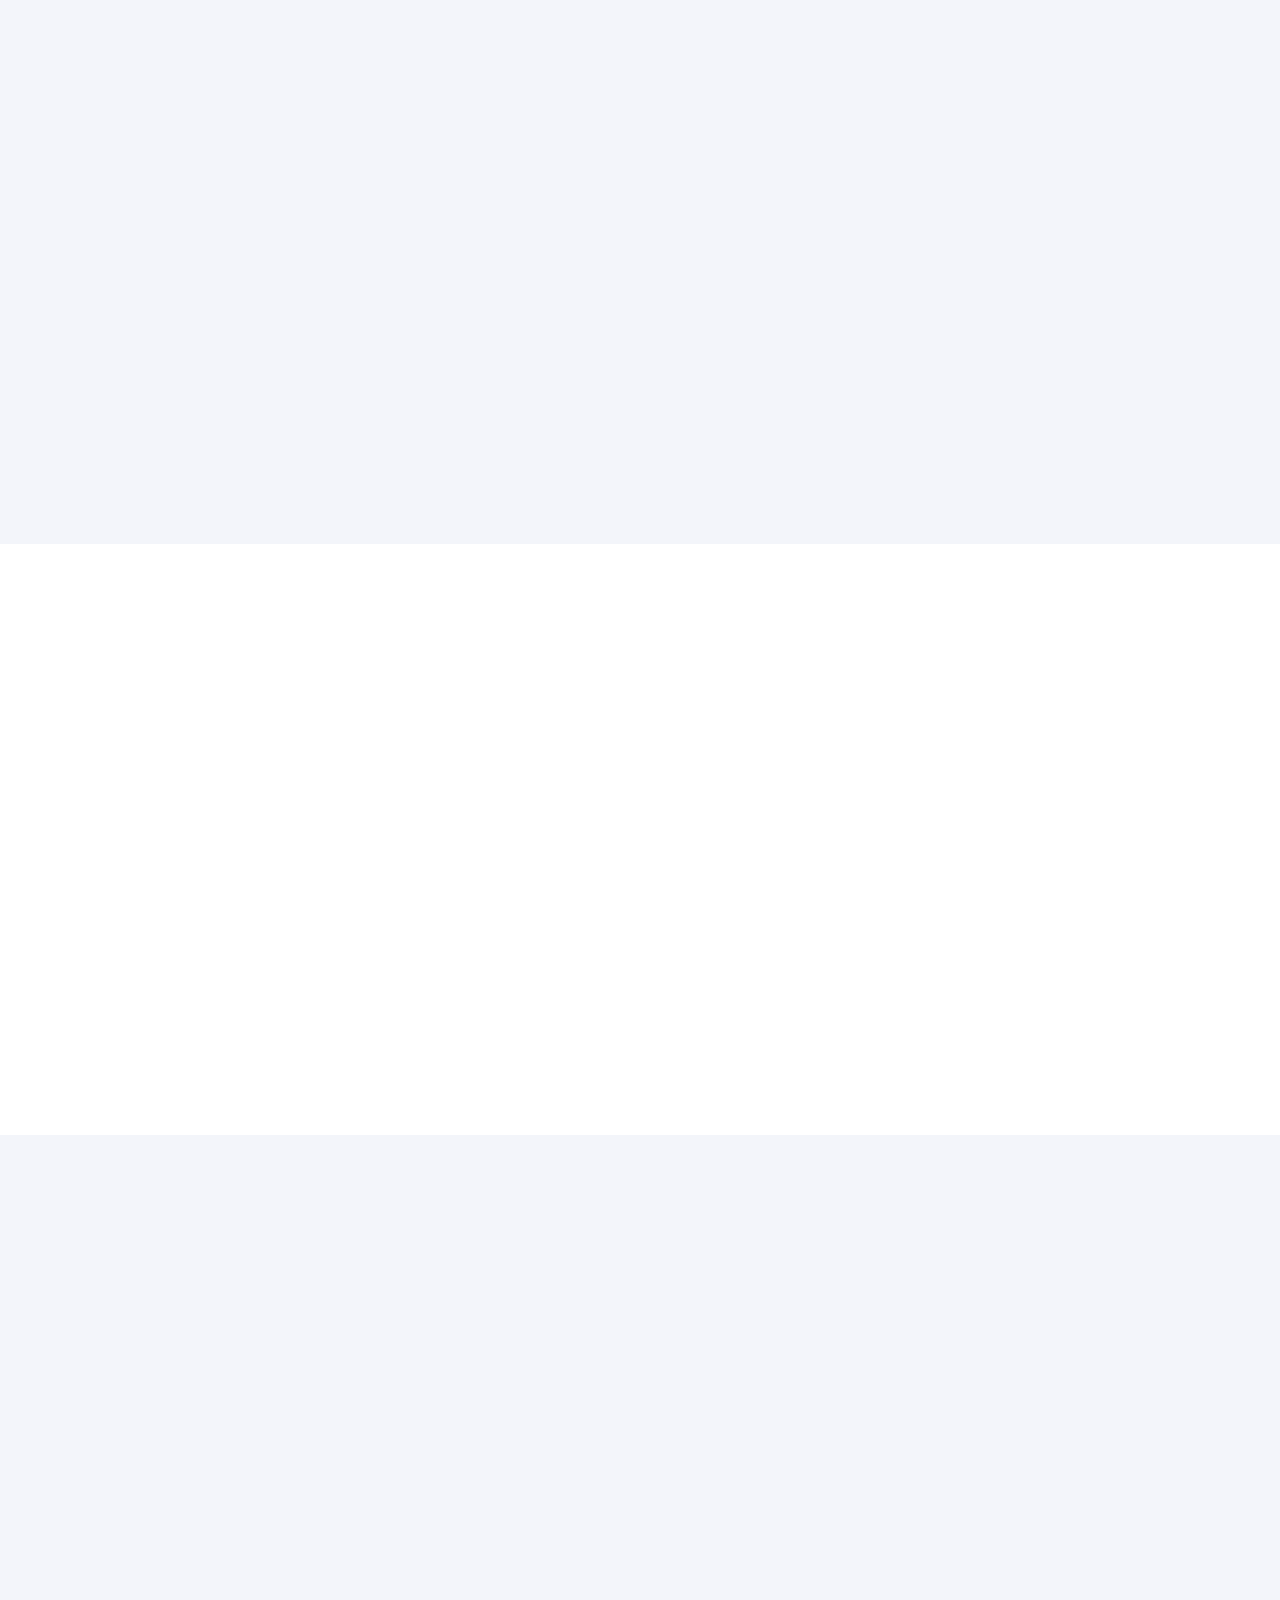
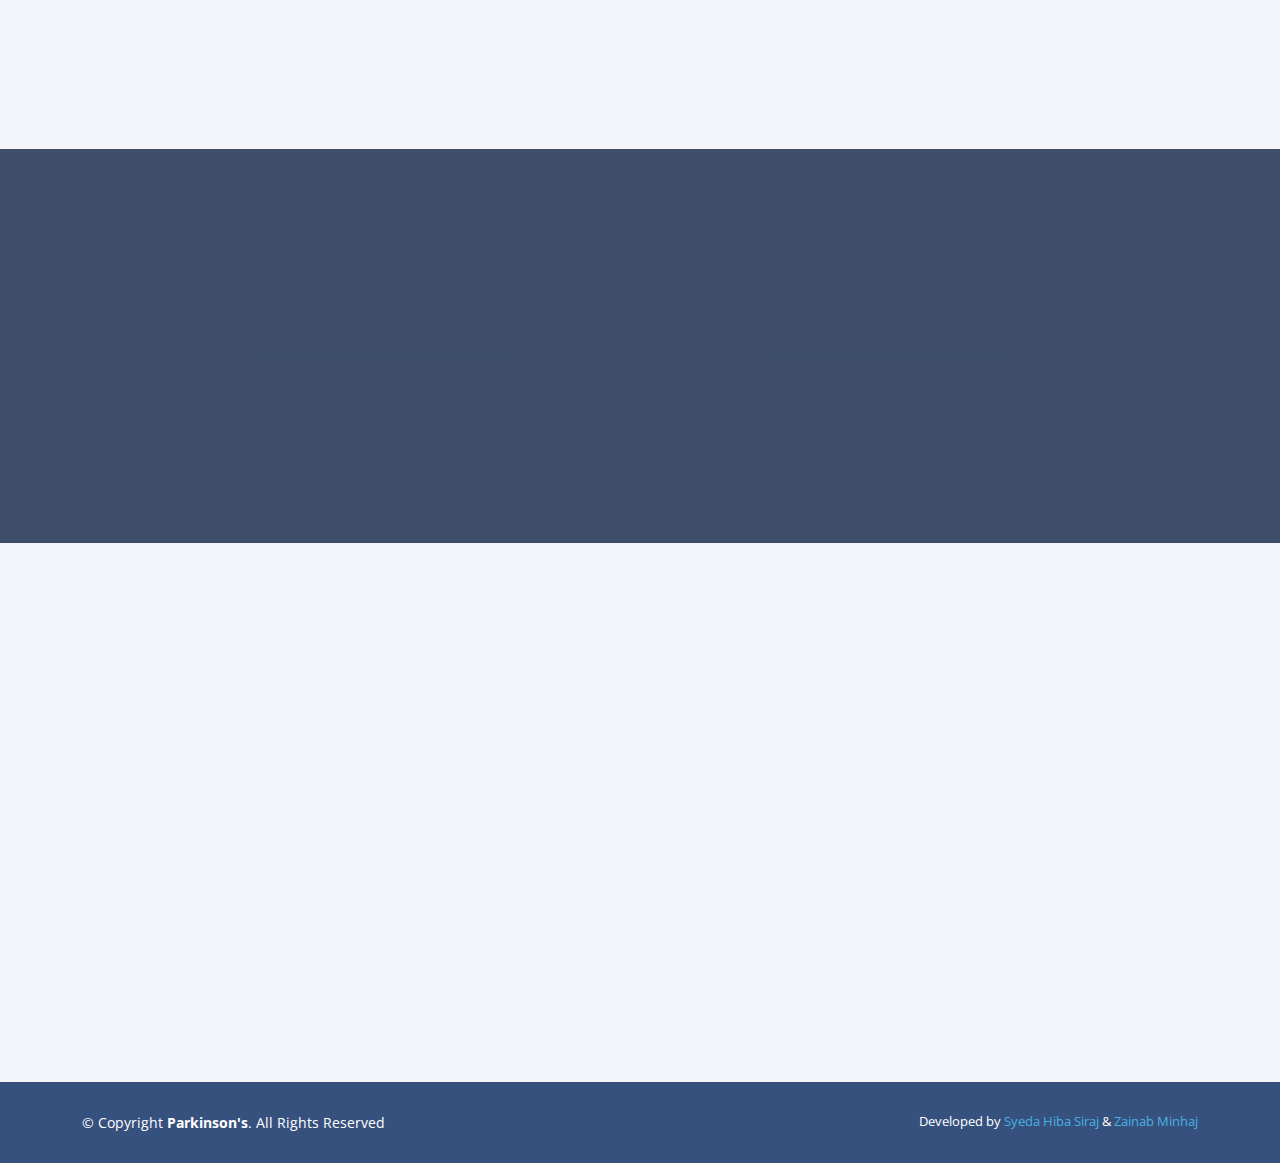
==== commit b5b2b2de: "deployment" ====
--- a/index.html
+++ b/index.html
@@ -43,7 +43,6 @@
           <li><a class="nav-link scrollto" href="#skills">Symptoms</a></li>
           <li><a class="nav-link scrollto" href="#services">Treatment</a></li>
           <li><a class="nav-link scrollto" href="#team">Team</a></li>
-          <!-- <li><a class="nav-link scrollto" href="#contact">Work Flow</a></li> -->
           <li><a class="getstarted scrollto" href="#cta">Call To Action</a></li>
         </ul>
         <i class="bi bi-list mobile-nav-toggle"></i>
@@ -74,41 +73,6 @@
   </section><!-- End Hero -->
 
   <main id="main">
-
-    <!-- ======= Cliens Section ======= -->
-    <!-- <section id="cliens" class="cliens section-bg">
-      <div class="container">
-
-        <div class="row" data-aos="zoom-in">
-
-          <div class="col-lg-2 col-md-4 col-6 d-flex align-items-center justify-content-center">
-            <img src="assets/img/clients/client-1.png" class="img-fluid" alt="">
-          </div>
-
-          <div class="col-lg-2 col-md-4 col-6 d-flex align-items-center justify-content-center">
-            <img src="assets/img/clients/client-2.png" class="img-fluid" alt="">
-          </div>
-
-          <div class="col-lg-2 col-md-4 col-6 d-flex align-items-center justify-content-center">
-            <img src="assets/img/clients/client-3.png" class="img-fluid" alt="">
-          </div>
-
-          <div class="col-lg-2 col-md-4 col-6 d-flex align-items-center justify-content-center">
-            <img src="assets/img/clients/client-4.png" class="img-fluid" alt="">
-          </div>
-
-          <div class="col-lg-2 col-md-4 col-6 d-flex align-items-center justify-content-center">
-            <img src="assets/img/clients/client-5.png" class="img-fluid" alt="">
-          </div>
-
-          <div class="col-lg-2 col-md-4 col-6 d-flex align-items-center justify-content-center">
-            <img src="assets/img/clients/client-6.png" class="img-fluid" alt="">
-          </div>
-
-        </div>
-
-      </div>
-    </section>End Cliens Section -->
 
     <!-- ======= About Us Section ======= -->
     <section id="about" class="about">
@@ -318,7 +282,7 @@
             <p>Machine Learning model - SVM (Support Vector Machine Classifier) is being used to evaluate various human voice deflections to confirm Parkinson's disease symptoms. A large amount of data is collected in our model from both the normal person and the previously affected person with Parkinson's disease. Machine learning algorithms are used to train this data. The project achieved an efficiency rate of 88%.</p>
           </div>
           <div class="col-lg-3 cta-btn-container text-center">
-            <a class="cta-btn align-middle" href="https://syedahiba19.github.io/Parkinsons-disease-ML-Project/">Call To Action</a>
+            <a class="cta-btn align-middle" href="../templates/cta.html">Call To Action</a>
           </div>
         </div>
 
